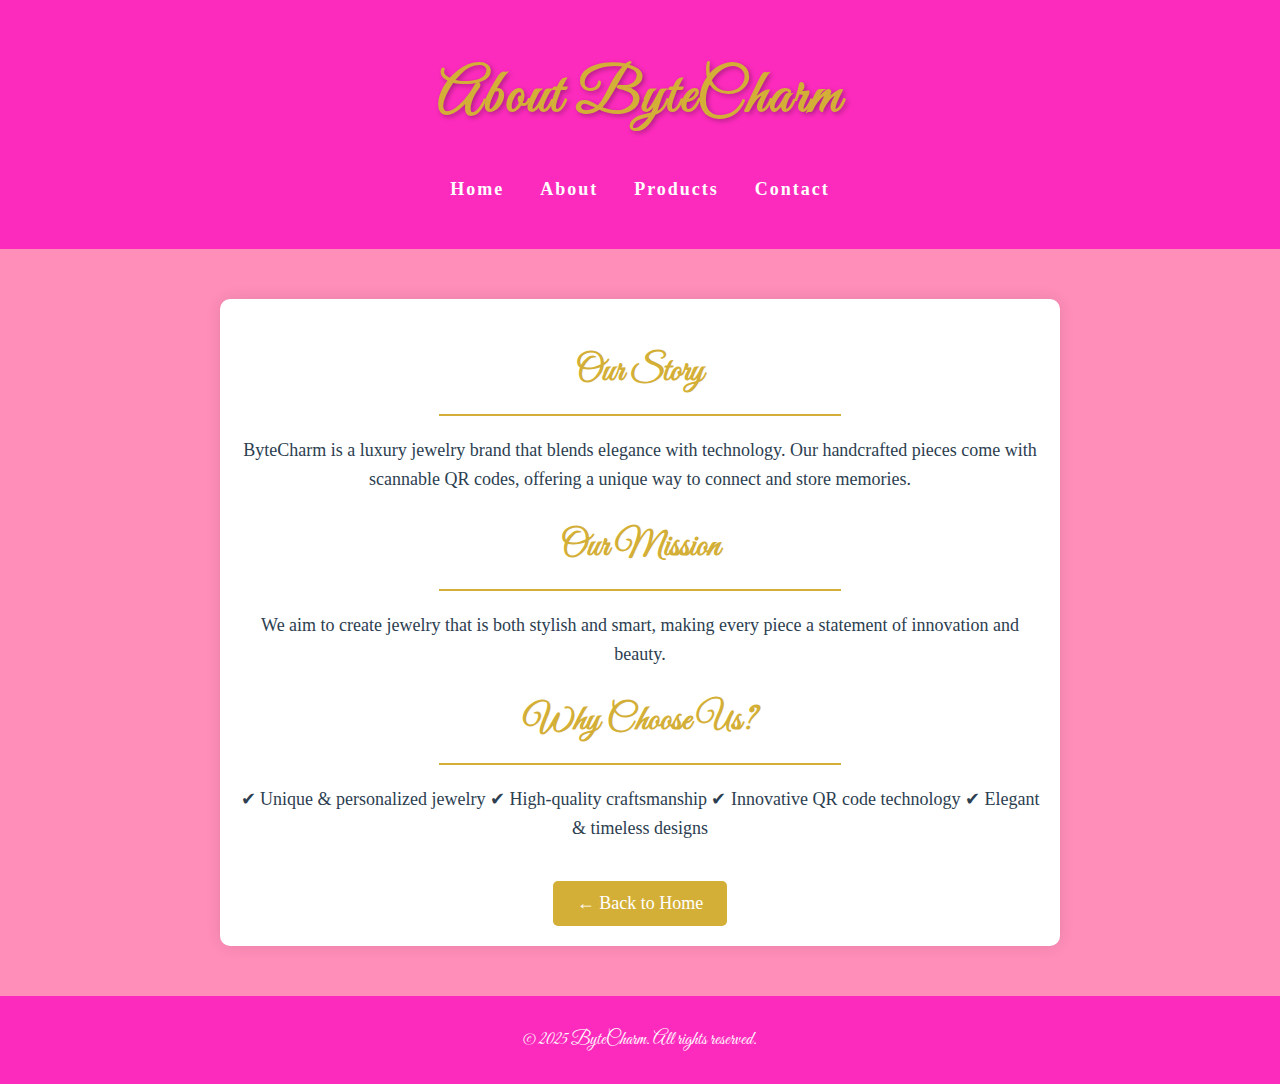
==== about.html @ 336fe4c7 "Add files via upload" ====
<!DOCTYPE html>
<html lang="en">
<head>
    <meta charset="UTF-8">
    <meta name="viewport" content="width=device-width, initial-scale=1.0">
    <title>About ByteCharm</title>
    <link rel="stylesheet" href="style.css">  <!-- Link to the main CSS -->
</head>
<body>

    <header>
        <h1>About ByteCharm</h1>
        <nav>
            <ul>
                <li><a href="index.html">Home</a></li>
                <li><a href="about.html">About</a></li>
                <li><a href="index.html#products">Products</a></li>
                <li><a href="index.html#contact">Contact</a></li>
            </ul>
        </nav>
    </header>

    <section class="about-content">
        <h2>Our Story</h2>
        <hr>
        <p>ByteCharm is a luxury jewelry brand that blends elegance with technology. Our handcrafted pieces come with scannable QR codes, offering a unique way to connect and store memories.</p>

        <h2>Our Mission</h2>
        <hr>
        <p>We aim to create jewelry that is both stylish and smart, making every piece a statement of innovation and beauty.</p>

        <h2>Why Choose Us?</h2>
        <hr>
        <p>✔ Unique & personalized jewelry  
        ✔ High-quality craftsmanship  
        ✔ Innovative QR code technology  
        ✔ Elegant & timeless designs</p>

        <a href="index.html" class="back-button">← Back to Home</a>
    </section>

    <footer>
        <p>&copy; 2025 ByteCharm. All rights reserved.</p>
    </footer>

</body>
</html>
---- style.css ----
@import url('https://fonts.googleapis.com/css2?family=Great+Vibes&display=swap');
/* General Styles */
body {
    font-family: 'Poppins', sans-serif;
    margin: 0;
    padding: 0;
    text-align: center;
    background-color: #f9f9f9;
    color: #333;
}

/* Header */
header {
    background-color: #2C3E50;
    color: white;
    padding: 20px;
    font-size: 24px;
}

nav ul {
    list-style-type: none;
    padding: 0;
}

nav ul li {
    display: inline;
    margin: 0 15px;
}

nav a {
    color: white;
    text-decoration: none;
    font-weight: bold;
}

/* Hero Section */
.hero {
    background: url('https://source.unsplash.com/1600x900/?jewelry') no-repeat center;
    background-size: cover;
    color: white;
    padding: 80px 20px;
    text-shadow: 2px 2px 4px rgba(0, 0, 0, 0.5);
}

.hero h1 {
    font-size: 40px;
    margin-bottom: 10px;
}

.hero p {
    font-size: 18px;
}

/* Product Cards */
.products {
    display: flex;
    flex-wrap: wrap;
    justify-content: center;
    padding: 20px;
}

.product {
    background: white;
    padding: 20px;
    margin: 15px;
    width: 250px;
    border-radius: 10px;
    box-shadow: 0 0 10px rgba(0, 0, 0, 0.1);
    text-align: center;
}

.product img {
    width: 100%;
    border-radius: 10px;
}

.product h3 {
    color: #2C3E50;
}

button {
    background-color: #E74C3C;
    color: white;
    padding: 10px 20px;
    border: none;
    cursor: pointer;
    border-radius: 5px;
    font-size: 16px;
}

button:hover {
    background-color: #C0392B;
}

/* Contact Form */
form {
    max-width: 400px;
    margin: auto;
    background: white;
    padding: 20px;
    border-radius: 10px;
    box-shadow: 0 0 10px rgba(0, 0, 0, 0.1);
}

input, textarea {
    width: 100%;
    margin-bottom: 10px;
    padding: 10px;
    border: 1px solid #ccc;
    border-radius: 5px;
}

button.submit-btn {
    width: 100%;
    background-color: #2C3E50;
}

/* Footer */
footer {
    background-color: #2C3E50;
    color: white;
    padding: 10px;
    margin-top: 20px;
}
/* Fade-in animation */
@keyframes fadeIn {
    from {
        opacity: 0;
        transform: translateY(20px);
    }
    to {
        opacity: 1;
        transform: translateY(0);
    }
}

/* Scale animation for buttons */
@keyframes buttonHover {
    0% {
        transform: scale(1);
    }
    50% {
        transform: scale(1.1);
    }
    100% {
        transform: scale(1);
    }
}

/* Apply fade-in animation to sections */
.hero, .products, #contact {
    animation: fadeIn 1.5s ease-in-out;
}

/* Smooth hover effect for buttons */
button {
    transition: background-color 0.3s ease, transform 0.3s ease;
}

button:hover {
    background-color: #C0392B;
    animation: buttonHover 0.4s ease-in-out;
}

/* Add a hover animation for product cards */
.product {
    transition: transform 0.3s ease-in-out, box-shadow 0.3s ease-in-out;
}

.product:hover {
    transform: translateY(-10px);
    box-shadow: 0 10px 20px rgba(0, 0, 0, 0.2);
}

/* Slide-in effect for header */
header {
    animation: fadeIn 1s ease-in-out;
}

/* Floating effect for hero text */
.hero h1 {
    animation: floatText 3s infinite alternate ease-in-out;
}

@keyframes floatText {
    from {
        transform: translateY(0);
    }
    to {
        transform: translateY(-5px);
    }
}
/* Import a cursive font from Google Fonts */
@import url('https://fonts.googleapis.com/css2?family=Great+Vibes&family=Playfair+Display:wght@400;700&display=swap');

/* Classy color scheme */
:root {
    --primary-color: #fc2bbd; /* Elegant dark blue */
    --accent-color: #D4AF37; /* Gold */
    --background-color: #ff8eb9; /* Soft cream */
    --text-color: #2C3E50; /* Dark text */
}

/* Apply background and font styles */
body {
    font-family: 'Playfair Display', serif;
    background-color: var(--background-color);
    color: var(--text-color);
    margin: 0;
    padding: 0;
    text-align: center;
}

/* Header */
header {
    background-color: var(--primary-color);
    color: white;
    padding: 20px;
    font-size: 24px;
    font-family: 'Great Vibes', cursive;
    letter-spacing: 2px;
}

/* Navigation */
nav ul {
    list-style-type: none;
    padding: 0;
}

nav ul li {
    display: inline;
    margin: 0 15px;
}

nav a {
    color: white;
    text-decoration: none;
    font-weight: bold;
    font-size: 18px;
    font-family: 'Playfair Display', serif;
}

/* Hero Section */
.hero {
    background: url('https://source.unsplash.com/1600x900/?luxury,jewelry') no-repeat center;
    background-size: cover;
    color: white;
    padding: 100px 20px;
    text-shadow: 2px 2px 4px rgba(0, 0, 0, 0.5);
    font-family: 'Great Vibes', cursive;
}

.hero h1 {
    font-size: 50px;
    margin-bottom: 10px;
}

.hero p {
    font-size: 22px;
}

/* Product Cards */
.products {
    display: flex;
    flex-wrap: wrap;
    justify-content: center;
    padding: 20px;
}

.product {
    background: white;
    padding: 20px;
    margin: 15px;
    width: 280px;
    border-radius: 10px;
    box-shadow: 0 0 15px rgba(0, 0, 0, 0.1);
    text-align: center;
    font-family: 'Playfair Display', serif;
}

.product img {
    width: 100%;
    border-radius: 10px;
}

.product h3 {
    color: var(--primary-color);
}

/* Elegant Gold Buttons */
button {
    background-color: var(--accent-color);
    color: white;
    padding: 12px 24px;
    border: none;
    cursor: pointer;
    border-radius: 5px;
    font-size: 18px;
    font-family: 'Playfair Display', serif;
    transition: 0.3s;
}

button:hover {
    background-color: #d684aa; /* Darker gold */
}

/* Contact Form */
form {
    max-width: 400px;
    margin: auto;
    background: rgb(224, 39, 147);
    padding: 20px;
    border-radius: 10px;
    box-shadow: 0 0 15px rgba(0, 0, 0, 0.1);
}

input, textarea {
    width: 100%;
    margin-bottom: 10px;
    padding: 12px;
    border: 1px solid #ccc;
    border-radius: 5px;
    font-family: 'Playfair Display', serif;
}

/* Footer */
footer {
    background-color: var(--primary-color);
    color: rgb(229, 255, 0);
    padding: 10px;
    margin-top: 20px;
    font-family: 'Dancing Script', cursive;
    font-size: 48px;
}

/* Animations */
@keyframes fadeIn {
    from {
        opacity: 0;
        transform: translateY(20px);
    }
    to {
        opacity: 1;
        transform: translateY(0);
    }
}

.hero, .products, #contact {
    animation: fadeIn 1.5s ease-in-out;
}
header h1 {
    font-family: 'Great Vibes', cursive;  /* This makes it cursive */
    font-size: 60px;  /* Bigger, more elegant */
    font-weight: bold;
    letter-spacing: 2px;
    color: var(--accent-color); /* Gold */
    text-shadow: 2px 2px 5px rgba(0, 0, 0, 0.3); /* Soft shadow */
}
/* About Page Styling */
.about-content {
    max-width: 800px;
    margin: 50px auto;
    padding: 20px;
    background: white;
    border-radius: 10px;
    box-shadow: 0 0 15px rgba(0, 0, 0, 0.1);
    text-align: center;
    font-family: 'Playfair Display', serif;
    animation: fadeIn 1.5s ease-in-out;
}

.about-content h2 {
    font-family: 'Great Vibes', cursive;
    font-size: 36px;
    color: var(--accent-color); /* Gold */
    margin-bottom: 10px;
}

.about-content p {
    font-size: 18px;
    color: var(--text-color);
    line-height: 1.6;
}

/* Add a subtle divider */
.about-content hr {
    border: 1px solid var(--accent-color);
    width: 50%;
    margin: 20px auto;
}

/* Footer Styling */
footer {
    background-color: var(--primary-color);
    color: white;
    text-align: center;
    padding: 15px;
    font-size: 18px;
    font-family: 'Great Vibes', cursive;
}

/* Button Styling */
.back-button {
    display: inline-block;
    margin-top: 20px;
    padding: 12px 24px;
    background: var(--accent-color);
    color: white;
    text-decoration: none;
    border-radius: 5px;
    font-size: 18px;
    font-family: 'Playfair Display', serif;
    transition: 0.3s;
}

.back-button:hover {
    background: #B8860B;
}
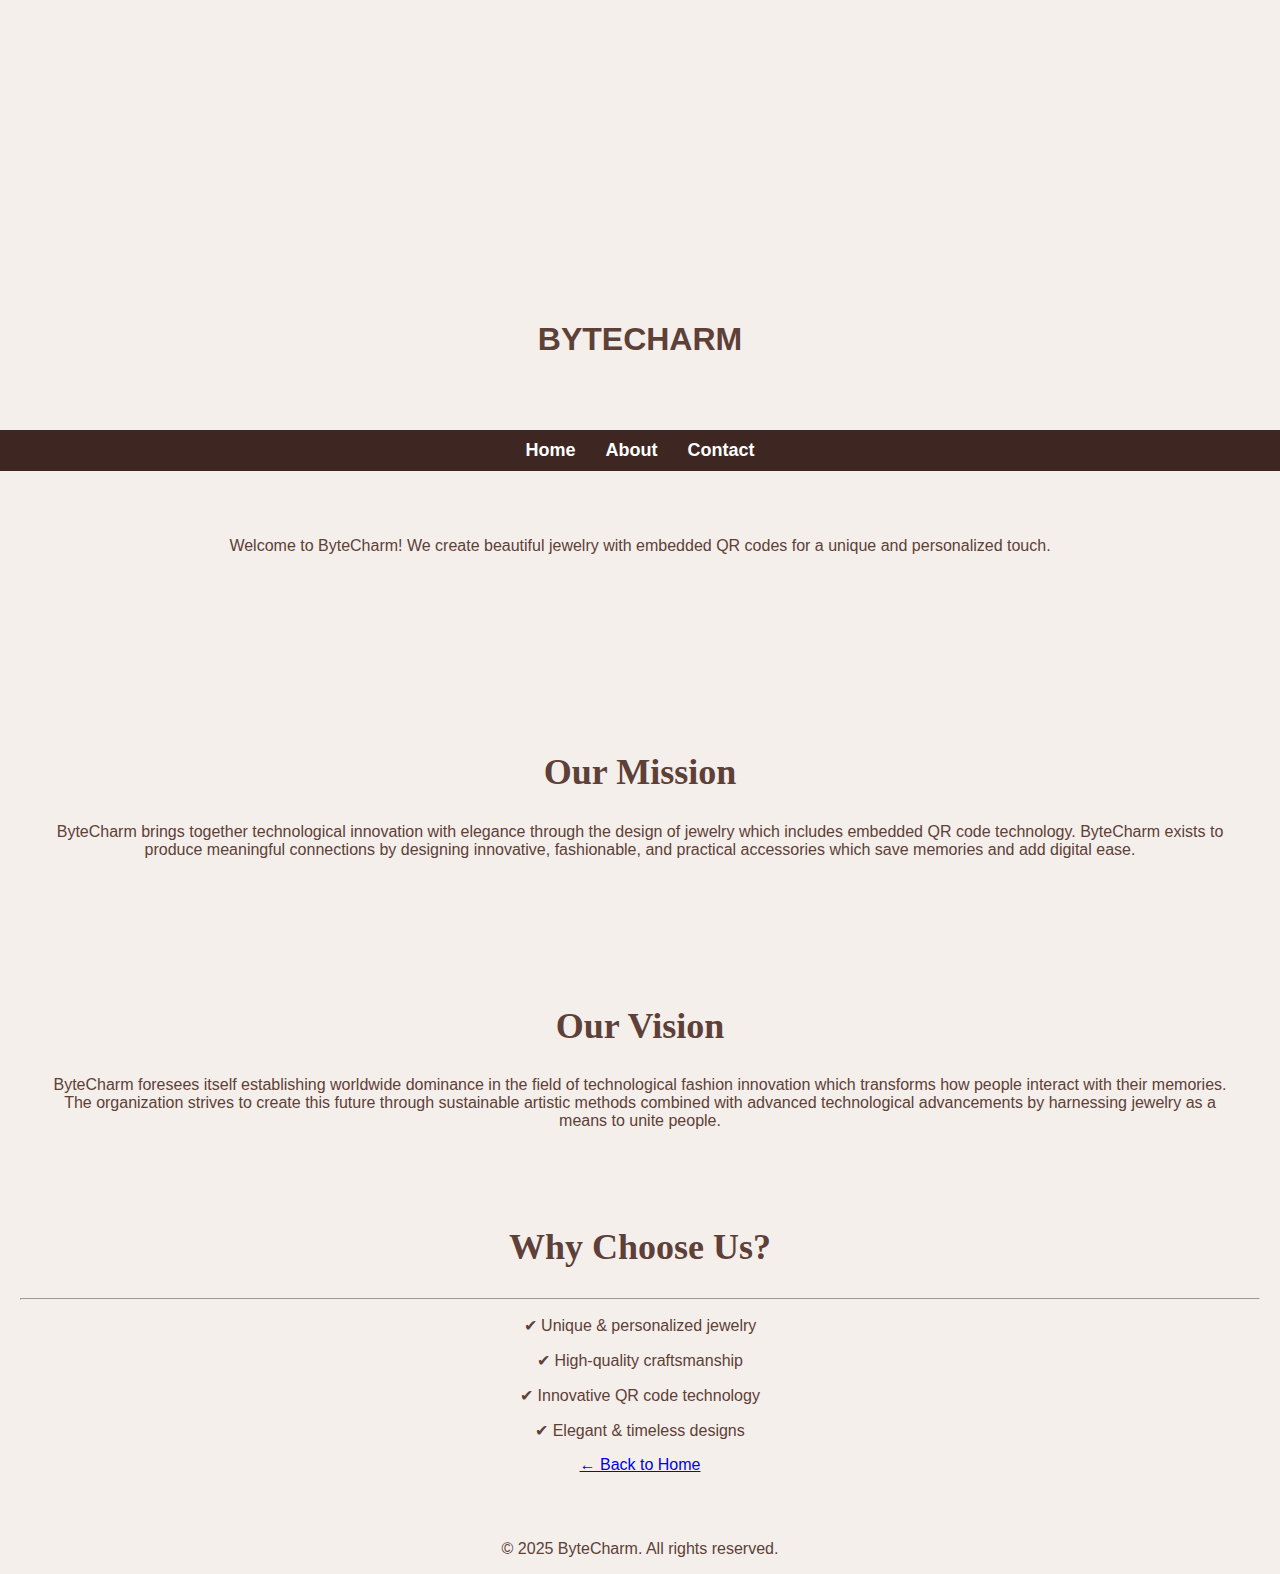
==== commit 260d2c1f: "Add files via upload" ====
--- a/about.html
+++ b/about.html
@@ -7,34 +7,43 @@
     <link rel="stylesheet" href="style.css">  <!-- Link to the main CSS -->
 </head>
 <body>
+    <header></header> <!-- Empty header with background logo -->
 
-    <header>
-        <h1>About ByteCharm</h1>
-        <nav>
-            <ul>
-                <li><a href="index.html">Home</a></li>
-                <li><a href="about.html">About</a></li>
-                <li><a href="index.html#products">Products</a></li>
-                <li><a href="index.html#contact">Contact</a></li>
-            </ul>
-        </nav>
-    </header>
+    <section class="brand-name">
+        <h1>BYTECHARM</h1>
+    </section>
+
+    <nav>
+        <ul>
+            <li><a href="index.html">Home</a></li>
+            <li><a href="about.html">About</a></li>
+            <li><a href="contact.html">Contact</a></li>
+        </ul>
+    </nav>
 
     <section class="about-content">
-        <h2>Our Story</h2>
-        <hr>
-        <p>ByteCharm is a luxury jewelry brand that blends elegance with technology. Our handcrafted pieces come with scannable QR codes, offering a unique way to connect and store memories.</p>
+        <p>Welcome to ByteCharm! We create beautiful jewelry with embedded QR codes for a unique and personalized touch.</p>
+    </section>
+</body>
 
-        <h2>Our Mission</h2>
-        <hr>
-        <p>We aim to create jewelry that is both stylish and smart, making every piece a statement of innovation and beauty.</p>
+    <section class="about-content">
+
+        <section class="mission">
+            <h2>Our Mission</h2>
+            <p>ByteCharm brings together technological innovation with elegance through the design of jewelry which includes embedded QR code technology. ByteCharm exists to produce meaningful connections by designing innovative, fashionable, and practical accessories which save memories and add digital ease.</p>
+        </section>        
+
+        <section class="vision">
+            <h2>Our Vision</h2>
+            <p>ByteCharm foresees itself establishing worldwide dominance in the field of technological fashion innovation which transforms how people interact with their memories. The organization strives to create this future through sustainable artistic methods combined with advanced technological advancements by harnessing jewelry as a means to unite people.</p>
+        </section>  
 
         <h2>Why Choose Us?</h2>
         <hr>
-        <p>✔ Unique & personalized jewelry  
-        ✔ High-quality craftsmanship  
-        ✔ Innovative QR code technology  
-        ✔ Elegant & timeless designs</p>
+        <p>✔ Unique & personalized jewelry</p>  
+    </p>✔ High-quality craftsmanship</p>  
+</p>✔ Innovative QR code technology</p>  
+</p>✔ Elegant & timeless designs</p>
 
         <a href="index.html" class="back-button">← Back to Home</a>
     </section>
--- a/style.css
+++ b/style.css
@@ -1,336 +1,122 @@
-@import url('https://fonts.googleapis.com/css2?family=Great+Vibes&display=swap');
 /* General Styles */
 body {
     font-family: 'Poppins', sans-serif;
-    margin: 0;
-    padding: 0;
-    text-align: center;
-    background-color: #f9f9f9;
-    color: #333;
-}
-
-/* Header */
-header {
-    background-color: #2C3E50;
-    color: white;
-    padding: 20px;
-    font-size: 24px;
-}
-
-nav ul {
-    list-style-type: none;
-    padding: 0;
-}
-
-nav ul li {
-    display: inline;
-    margin: 0 15px;
-}
-
-nav a {
-    color: white;
-    text-decoration: none;
-    font-weight: bold;
-}
-
-/* Hero Section */
-.hero {
-    background: url('https://source.unsplash.com/1600x900/?jewelry') no-repeat center;
-    background-size: cover;
-    color: white;
-    padding: 80px 20px;
-    text-shadow: 2px 2px 4px rgba(0, 0, 0, 0.5);
-}
-
-.hero h1 {
-    font-size: 40px;
-    margin-bottom: 10px;
-}
-
-.hero p {
-    font-size: 18px;
-}
-
-/* Product Cards */
-.products {
-    display: flex;
-    flex-wrap: wrap;
-    justify-content: center;
-    padding: 20px;
-}
-
-.product {
-    background: white;
-    padding: 20px;
-    margin: 15px;
-    width: 250px;
-    border-radius: 10px;
-    box-shadow: 0 0 10px rgba(0, 0, 0, 0.1);
-    text-align: center;
-}
-
-.product img {
-    width: 100%;
-    border-radius: 10px;
-}
-
-.product h3 {
-    color: #2C3E50;
-}
-
-button {
-    background-color: #E74C3C;
-    color: white;
-    padding: 10px 20px;
-    border: none;
-    cursor: pointer;
-    border-radius: 5px;
-    font-size: 16px;
-}
-
-button:hover {
-    background-color: #C0392B;
-}
-
-/* Contact Form */
-form {
-    max-width: 400px;
-    margin: auto;
-    background: white;
-    padding: 20px;
-    border-radius: 10px;
-    box-shadow: 0 0 10px rgba(0, 0, 0, 0.1);
-}
-
-input, textarea {
-    width: 100%;
-    margin-bottom: 10px;
-    padding: 10px;
-    border: 1px solid #ccc;
-    border-radius: 5px;
-}
-
-button.submit-btn {
-    width: 100%;
-    background-color: #2C3E50;
-}
-
-/* Footer */
-footer {
-    background-color: #2C3E50;
-    color: white;
-    padding: 10px;
-    margin-top: 20px;
-}
-/* Fade-in animation */
-@keyframes fadeIn {
-    from {
-        opacity: 0;
-        transform: translateY(20px);
-    }
-    to {
-        opacity: 1;
-        transform: translateY(0);
-    }
-}
-
-/* Scale animation for buttons */
-@keyframes buttonHover {
-    0% {
-        transform: scale(1);
-    }
-    50% {
-        transform: scale(1.1);
-    }
-    100% {
-        transform: scale(1);
-    }
-}
-
-/* Apply fade-in animation to sections */
-.hero, .products, #contact {
-    animation: fadeIn 1.5s ease-in-out;
-}
-
-/* Smooth hover effect for buttons */
-button {
-    transition: background-color 0.3s ease, transform 0.3s ease;
-}
-
-button:hover {
-    background-color: #C0392B;
-    animation: buttonHover 0.4s ease-in-out;
-}
-
-/* Add a hover animation for product cards */
-.product {
-    transition: transform 0.3s ease-in-out, box-shadow 0.3s ease-in-out;
-}
-
-.product:hover {
-    transform: translateY(-10px);
-    box-shadow: 0 10px 20px rgba(0, 0, 0, 0.2);
-}
-
-/* Slide-in effect for header */
-header {
-    animation: fadeIn 1s ease-in-out;
-}
-
-/* Floating effect for hero text */
-.hero h1 {
-    animation: floatText 3s infinite alternate ease-in-out;
-}
-
-@keyframes floatText {
-    from {
-        transform: translateY(0);
-    }
-    to {
-        transform: translateY(-5px);
-    }
-}
-/* Import a cursive font from Google Fonts */
-@import url('https://fonts.googleapis.com/css2?family=Great+Vibes&family=Playfair+Display:wght@400;700&display=swap');
-
-/* Classy color scheme */
-:root {
-    --primary-color: #fc2bbd; /* Elegant dark blue */
-    --accent-color: #D4AF37; /* Gold */
-    --background-color: #ff8eb9; /* Soft cream */
-    --text-color: #2C3E50; /* Dark text */
-}
-
-/* Apply background and font styles */
-body {
-    font-family: 'Playfair Display', serif;
-    background-color: var(--background-color);
-    color: var(--text-color);
+    background-color: #F5EFEB; /* Light Brown */
+    color: #5D4037; /* Dark Brown */
     margin: 0;
     padding: 0;
     text-align: center;
 }
 
-/* Header */
+/* Header - Only Background */
 header {
-    background-color: var(--primary-color);
-    color: white;
-    padding: 20px;
-    font-size: 24px;
+    background: url('logoo.png') no-repeat center/cover; /* Replace with actual logo */
+    height: 250px;
+}
+
+/* Intro Section - Company Name & Tagline */
+#intro {
+    padding: 50px 20px;
+}
+
+.company-name {
     font-family: 'Great Vibes', cursive;
-    letter-spacing: 2px;
+    font-size: 55px;
+    color: #3E2723; /* Dark Brown */
+}
+
+.tagline {
+    font-size: 20px;
+    color: #5D4037;
 }
 
 /* Navigation */
+nav {
+    background-color: #3E2723; /* Dark Brown */
+    padding: 10px 0;
+    position: sticky;
+    top: 0;
+    width: 100%;
+    z-index: 1000;
+}
+
 nav ul {
-    list-style-type: none;
+    list-style: none;
     padding: 0;
+    margin: 0;
+    display: flex;
+    justify-content: center;
 }
 
 nav ul li {
-    display: inline;
     margin: 0 15px;
 }
 
-nav a {
+nav ul li a {
+    text-decoration: none;
     color: white;
-    text-decoration: none;
     font-weight: bold;
     font-size: 18px;
-    font-family: 'Playfair Display', serif;
 }
 
-/* Hero Section */
-.hero {
-    background: url('https://source.unsplash.com/1600x900/?luxury,jewelry') no-repeat center;
-    background-size: cover;
-    color: white;
-    padding: 100px 20px;
-    text-shadow: 2px 2px 4px rgba(0, 0, 0, 0.5);
-    font-family: 'Great Vibes', cursive;
+nav ul li a:hover {
+    color: #D7CCC8; /* Light Brown */
 }
 
-.hero h1 {
-    font-size: 50px;
-    margin-bottom: 10px;
+/* Sections */
+section {
+    padding: 50px 20px;
 }
 
-.hero p {
-    font-size: 22px;
+h2 {
+    font-family: 'Great Vibes', cursive;
+    font-size: 36px;
+    color: #5D4037; /* Dark Brown */
 }
 
-/* Product Cards */
-.products {
-    display: flex;
-    flex-wrap: wrap;
-    justify-content: center;
-    padding: 20px;
-}
-
+/* Products */
 .product {
-    background: white;
-    padding: 20px;
-    margin: 15px;
-    width: 280px;
-    border-radius: 10px;
-    box-shadow: 0 0 15px rgba(0, 0, 0, 0.1);
+    display: inline-block;
+    margin: 20px;
     text-align: center;
-    font-family: 'Playfair Display', serif;
 }
 
 .product img {
-    width: 100%;
+    width: 200px;
+    height: auto;
     border-radius: 10px;
+    box-shadow: 2px 2px 10px rgba(0, 0, 0, 0.2);
 }
 
-.product h3 {
-    color: var(--primary-color);
+.product p {
+    font-size: 18px;
+    font-weight: bold;
+    margin-top: 10px;
 }
 
-/* Elegant Gold Buttons */
-button {
-    background-color: var(--accent-color);
-    color: white;
-    padding: 12px 24px;
-    border: none;
-    cursor: pointer;
-    border-radius: 5px;
-    font-size: 18px;
-    font-family: 'Playfair Display', serif;
-    transition: 0.3s;
+/* Contact Us */
+.social-icons {
+    display: flex;
+    justify-content: center;
+    gap: 20px;
 }
 
-button:hover {
-    background-color: #d684aa; /* Darker gold */
+.social-icons a {
+    text-decoration: none;
+    color: #3E2723;
+    font-size: 18px;
+    display: flex;
+    align-items: center;
+    gap: 5px;
 }
 
-/* Contact Form */
-form {
-    max-width: 400px;
-    margin: auto;
-    background: rgb(224, 39, 147);
-    padding: 20px;
-    border-radius: 10px;
-    box-shadow: 0 0 15px rgba(0, 0, 0, 0.1);
+.social-icons a:hover {
+    color: #795548;
 }
 
-input, textarea {
-    width: 100%;
-    margin-bottom: 10px;
-    padding: 12px;
-    border: 1px solid #ccc;
-    border-radius: 5px;
-    font-family: 'Playfair Display', serif;
-}
-
-/* Footer */
-footer {
-    background-color: var(--primary-color);
-    color: rgb(229, 255, 0);
-    padding: 10px;
-    margin-top: 20px;
-    font-family: 'Dancing Script', cursive;
-    font-size: 48px;
+/* Smooth Scrolling */
+html {
+    scroll-behavior: smooth;
 }
 
 /* Animations */
@@ -345,74 +131,6 @@
     }
 }
 
-.hero, .products, #contact {
-    animation: fadeIn 1.5s ease-in-out;
-}
-header h1 {
-    font-family: 'Great Vibes', cursive;  /* This makes it cursive */
-    font-size: 60px;  /* Bigger, more elegant */
-    font-weight: bold;
-    letter-spacing: 2px;
-    color: var(--accent-color); /* Gold */
-    text-shadow: 2px 2px 5px rgba(0, 0, 0, 0.3); /* Soft shadow */
-}
-/* About Page Styling */
-.about-content {
-    max-width: 800px;
-    margin: 50px auto;
-    padding: 20px;
-    background: white;
-    border-radius: 10px;
-    box-shadow: 0 0 15px rgba(0, 0, 0, 0.1);
-    text-align: center;
-    font-family: 'Playfair Display', serif;
-    animation: fadeIn 1.5s ease-in-out;
-}
-
-.about-content h2 {
-    font-family: 'Great Vibes', cursive;
-    font-size: 36px;
-    color: var(--accent-color); /* Gold */
-    margin-bottom: 10px;
-}
-
-.about-content p {
-    font-size: 18px;
-    color: var(--text-color);
-    line-height: 1.6;
-}
-
-/* Add a subtle divider */
-.about-content hr {
-    border: 1px solid var(--accent-color);
-    width: 50%;
-    margin: 20px auto;
-}
-
-/* Footer Styling */
-footer {
-    background-color: var(--primary-color);
-    color: white;
-    text-align: center;
-    padding: 15px;
-    font-size: 18px;
-    font-family: 'Great Vibes', cursive;
-}
-
-/* Button Styling */
-.back-button {
-    display: inline-block;
-    margin-top: 20px;
-    padding: 12px 24px;
-    background: var(--accent-color);
-    color: white;
-    text-decoration: none;
-    border-radius: 5px;
-    font-size: 18px;
-    font-family: 'Playfair Display', serif;
-    transition: 0.3s;
-}
-
-.back-button:hover {
-    background: #B8860B;
-}
+section {
+    animation: fadeIn 1s ease-in-out;
+}